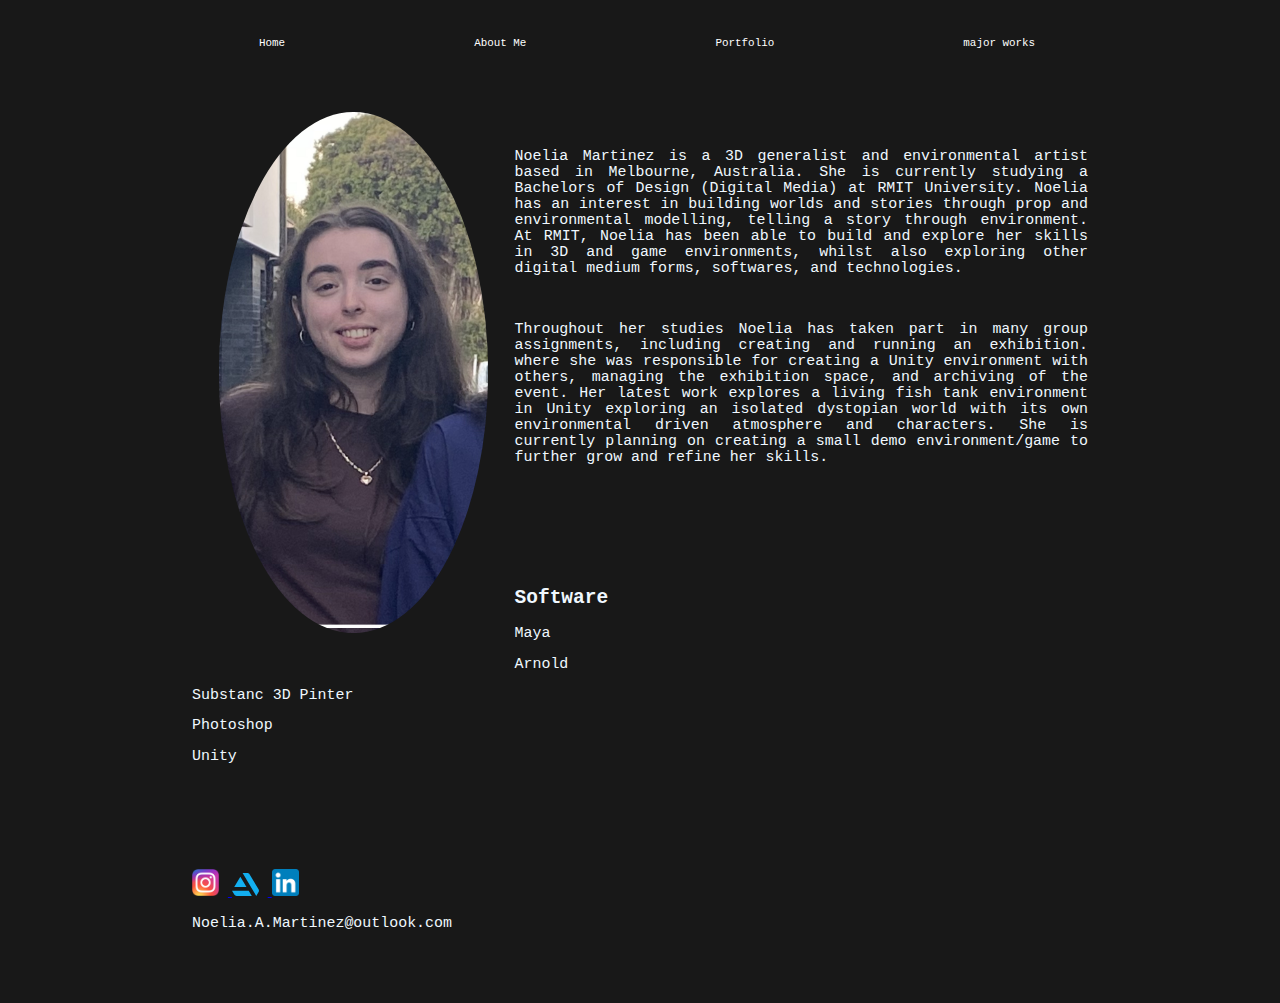
==== AboutMe.html @ 2b75789a "Add files via upload" ====
<!DOCTYPE html>

<html lang="en">

  <head>

    <meta charset="utf-8" name="viewport" content="width=device-width, initial-scale=1.0">

    <link rel="stylesheet" type="text/css" href="about me css.css">
    
   <script src="./script.js" defer></script>

   <br>
    <title>About Me</title>
    <link rel="icon" href="Images/SVG/1x/Asset 2.png" type="image/x-icon"/>
  </head>

  <body>

    <!-- top bar and navigation bar-->
    <center>
      <div class="topbar">
          <div class="menu">
              <ul>
                  <li><a class="line" href="index.html" style="color: white;">Home</a></li>
                  <li><a class="line" href="AboutMe.html" style="color: white;">About Me</a></li>
                  <li><a href="Portfolio.html" style="color: white;">Portfolio</a></li>
                  <li><a href="majorworkds.html" style="color: white;">major works</a></li>
              </ul>
          </div>
      </div>
  </center>
  <div class="mainbody">
    <div class="image">
      <img src="images/meeeeeee.png" style="border-radius: 100%;">
    </div>
    <p class="write">
      Noelia Martinez is a 3D generalist and environmental artist based in Melbourne, Australia. She is currently studying a Bachelors of Design (Digital Media) at RMIT University. Noelia has an interest in building worlds and stories through prop and environmental modelling, telling a story through environment. At RMIT, Noelia has been able to build and explore her skills in 3D and game environments, whilst also exploring other digital medium forms, softwares, and technologies.</p>
  <p>
    <br>
    <p>
      Throughout her studies Noelia has taken part in many group assignments, including creating and running an exhibition. where she was responsible for creating a Unity environment with others,  managing the exhibition space, and archiving of the event. Her latest work explores a living fish tank environment in Unity exploring an isolated dystopian world with its own environmental driven atmosphere and characters. She is currently planning on creating a small demo environment/game to further grow and refine her skills.

    </p>
    <br>
    <br>
    <br>
    <br>
     

<br>
    <h2>
      Software
    </h2>
    <P>Maya</P>
    <P>Arnold</P>
    <P>Substanc 3D Pinter</P>
    <P>Photoshop</P>
    <P>Unity</P>

    <br>
<!--
    <li><a class="line" href="https://www.instagram.com/noa.a.mar3d?igsh=MWM0d3p6eW94ODRnNQ%3D%3D&utm_source=qr" style="color: white;">Insta</a></li>
    <li><a class="line" href="https://www.artstation.com/noeliamartinez8" style="color: white;">ArtStation</a></li>
    <li><a class="line" href="https://www.linkedin.com/in/noelia-martinez-0542102ba/" style="color: white;">linkedIn</a></li>
-->

<br>
<br>
<br>
<br>

<a href="https://www.instagram.com/noa.a.mar3d?igsh=MWM0d3p6eW94ODRnNQ%3D%3D&utm_source=qr">
  <img class="likes" src="images/Instagram_logo_2016.svg.webp" width="3%">
</a>

<a href="https://www.artstation.com/noelia_a_mar ">
  <img class="likes" src="images/artstation-1.svg" width="3%">
</a>

<a href="https://www.linkedin.com/in/noaamar/ 
">
  <img class="likes" src="images/LinkedIn_icon.svg.png" width="3%">
</a>
<P>Noelia.A.Martinez@outlook.com</P>

  </div>
  <!--
  <div class="text1">
    /
<h1>
  socials
</h1>
<p1>
  Linkedin
</p1>
<p1>
  Instagram
</p1>
<p1>
  Artsation
</p1>
<p1>
  email
</p1>
  </div>
</div>
---- about me css.css ----
/*
/* z-index order */*/*/

ul {
   list-style-type: none;
   margin: 0;
   padding: 0;
   height: 90%;
 }
 

/*



body{
  display: flex;
  flex-direction: column;
  background-color: var(--col-01);
  color: var(--col-02);
  color: white;
  font-family: 'Franklin Gothic Medium', 'Arial Narrow', Arial, sans-serif ;
  font-size: 21px;
  text-align: justify;
  font-family: 'Lucida Sans', 'Lucida Sans Regular', 'Lucida Grande', 'Lucida Sans Unicode', Geneva, Verdana, sans-serif;
  background-color: #131313;
}

* {box-sizing:border-box}

/
*/
/*
* {
  margin: 0;
  padding: 0;
}

.menu {
  height: 100vh; /* 100% of the viewport height */
  body{
    background-color: #181818;
    background-repeat: no-repeat; /* Prevent tiling */
    background-size: cover; /* Scale to cover the container */
    margin-top: 0%;
    margin-left: 0%;
    margin-right: 0%;
  }
  
  
  .topbar{
    background-color: #181818;
    width: fill page;
    height: 6vh;
    text-align: center; /* Center the menu horizontally */
    margin-top: 0%;
  
  }
  
  .menu ul {
    padding-top: 0.7%;
    list-style: none; /* Remove default list styles */
    padding-left: 14%; /* Remove default padding */
    align-items: center;
    margin-top: 0%;
  }
  
  .menu li {
    display: inline-block; /* Display list items side by side */
    margin-right: 15%; /* Add spacing between menu items */
    font-size: 1vw;
    margin-top: 0%;
  
  }
  .menu a {
    color: white; /* Set the font color */
    font-family: monospace; /* Specify the font family */
    font-size: 85%; /* Adjust the font size as needed */
    text-decoration: none; /* Remove underline */
    transition:0.3s ease-in-out; /* Smooth transition for font size */
    display: inline-block; /* Make the link an inline block element */
    padding: 10px; /* Add padding to increase the hover area */
}

.menu a:hover {
    background-color: #535353; /* Change color on hover (you can choose any color) */
    border-radius:75%;
    cursor: pointer; /* Show pointer cursor on hover */
}
  
.likes{
  padding-right: 1%;
  width: 10%;
}

  
  
  /* desktop*/
  @media (min-width: 1000px) {
    body  {
      overflow: hidden;
      background-repeat: no-repeat; /* Prevent tiling */
    }
  }


.mainbody{
  margin-left: 15%;
  margin-right: 15%;
}
.likes{
  padding-right: 1%;
  width: 3%;
}

.text1 {
  margin-left: 15%; /* Add spacing between image and text */
}


.mainbody {
  overflow: hidden; /* Clear floats */
  margin-top: 1%;
}

div image {
  all: unset;
}

.image img {
  width: 30%;
  float: left;
  padding: 3%;

}

.text {
  float: right;
}

.write{
  margin-top: 7%;
}

p{
  text-align: justify;
}

p{
  font-family: monospace;
  color: aliceblue;
  font-size: 115%;
}

h2{
  font-family: monospace;
  color: aliceblue;
}


 /* Mobile :999px. */
 @media (max-width: 767px) {
  body  {

    background-color: #181818;
    background-repeat: no-repeat; /* Prevent tiling */
    background-size: cover; /* Scale to cover the container */
    margin-top: 0%;
    margin-left: 0%;
    margin-right: 0%;
    background-repeat: no-repeat; /* Prevent tiling */
  
  }
  .likes{
    padding-right: 1%;
    width: 20%;
  }
    .menu a {
      color: white; /* Set the font color */
      font-family: monospace; /* Specify the font family */ 
      text-decoration: none; /* Remove underline */
      transition:0.3s ease-in-out; /* Smooth transition for font size */
      display: inline-block; /* Make the link an inline block element */
      padding: 10px; /* Add padding to increase the hover area */
  }
  
  .topbar{
    padding-top: 10%;
    background-color: #181818;
    width: fill page;
    height: 6vh;
    text-align: center; /* Center the menu horizontally */
    margin-top: 0%;
  
  }
  .menu ul {
    padding-top: 0.2%;
    list-style: none; /* Remove default list styles */
    padding-left: 1%; /* Remove default padding */
    align-items: center;
    margin-top: 0%;
  }
  .menu li {
    display: inline-block; /* Display list items side by side */
    margin-right: 2%; /* Add spacing between menu items */
    font-size: 13px;
    margin-top: 1%;
  
  }

  .image img {
    width: 78%;

    padding-right: 8.8%;
    padding-bottom: 5%;
  }

  
  p{
    font-family: monospace;
    color: aliceblue;
    font-size: 108%;
  }
}
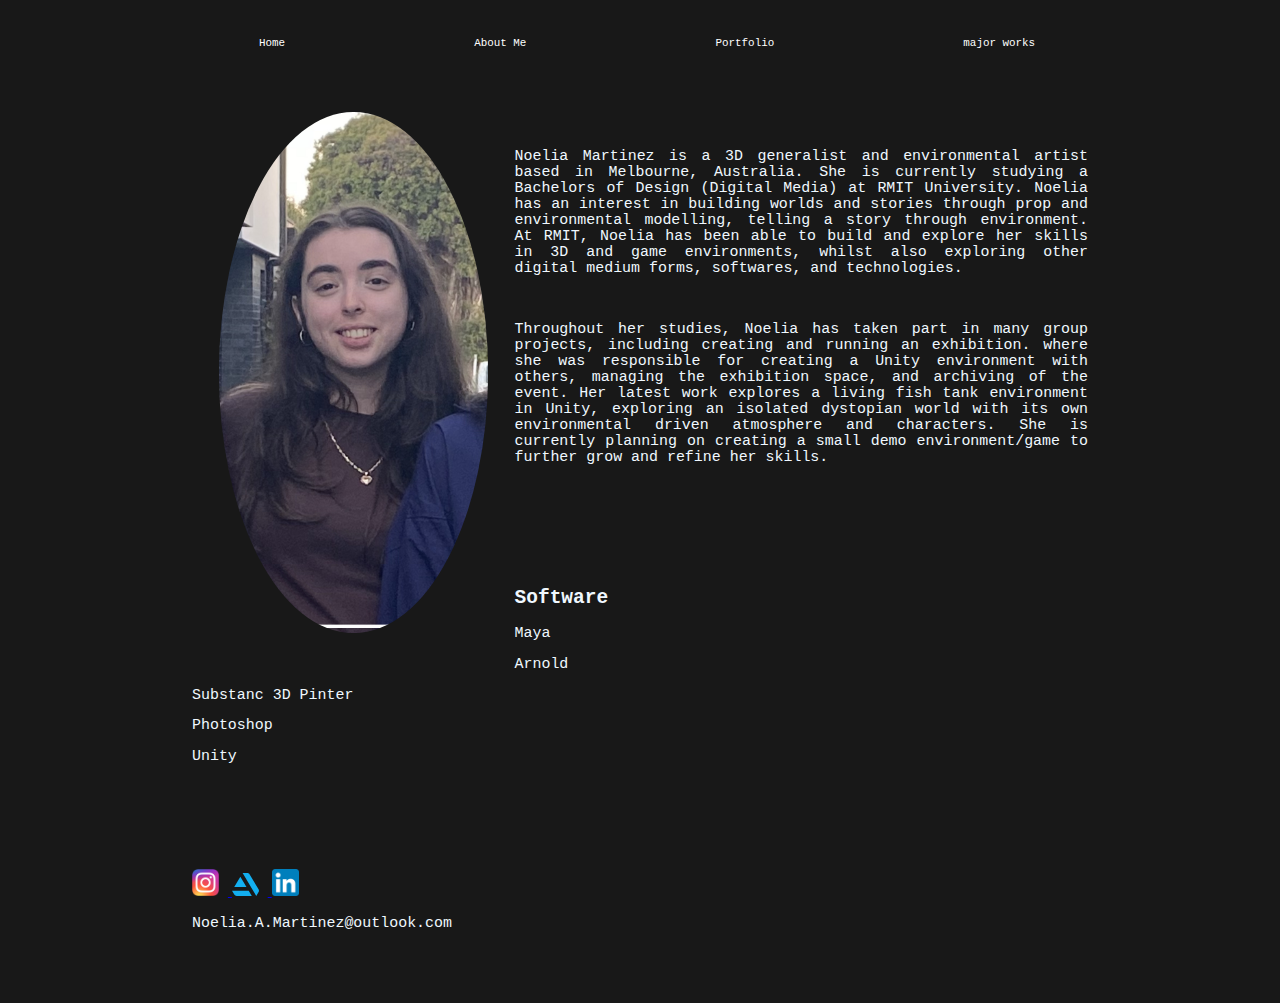
==== commit 25f8bba2: "Update AboutMe.html" ====
--- a/AboutMe.html
+++ b/AboutMe.html
@@ -12,7 +12,7 @@
 
    <br>
     <title>About Me</title>
-    <link rel="icon" href="Images/SVG/1x/Asset 2.png" type="image/x-icon"/>
+    <link rel="icon" href="Images/SVG/Asset 2.svg" type="image/x-icon"/>
   </head>
 
   <body>
@@ -25,7 +25,7 @@
                   <li><a class="line" href="index.html" style="color: white;">Home</a></li>
                   <li><a class="line" href="AboutMe.html" style="color: white;">About Me</a></li>
                   <li><a href="Portfolio.html" style="color: white;">Portfolio</a></li>
-                  <li><a href="majorworkds.html" style="color: white;">major works</a></li>
+                  <li><a href="Major_Works.html" style="color: white;">major works</a></li>
               </ul>
           </div>
       </div>
@@ -39,7 +39,7 @@
   <p>
     <br>
     <p>
-      Throughout her studies Noelia has taken part in many group assignments, including creating and running an exhibition. where she was responsible for creating a Unity environment with others,  managing the exhibition space, and archiving of the event. Her latest work explores a living fish tank environment in Unity exploring an isolated dystopian world with its own environmental driven atmosphere and characters. She is currently planning on creating a small demo environment/game to further grow and refine her skills.
+    Throughout her studies, Noelia has taken part in many group projects, including creating and running an exhibition. where she was responsible for creating a Unity environment with others, managing the exhibition space, and archiving of the event. Her latest work explores a living fish tank environment in Unity, exploring an isolated dystopian world with its own environmental driven atmosphere and characters. She is currently planning on creating a small demo environment/game to further grow and refine her skills.
 
     </p>
     <br>
@@ -104,4 +104,4 @@
   email
 </p1>
   </div>
-</div>+</div>
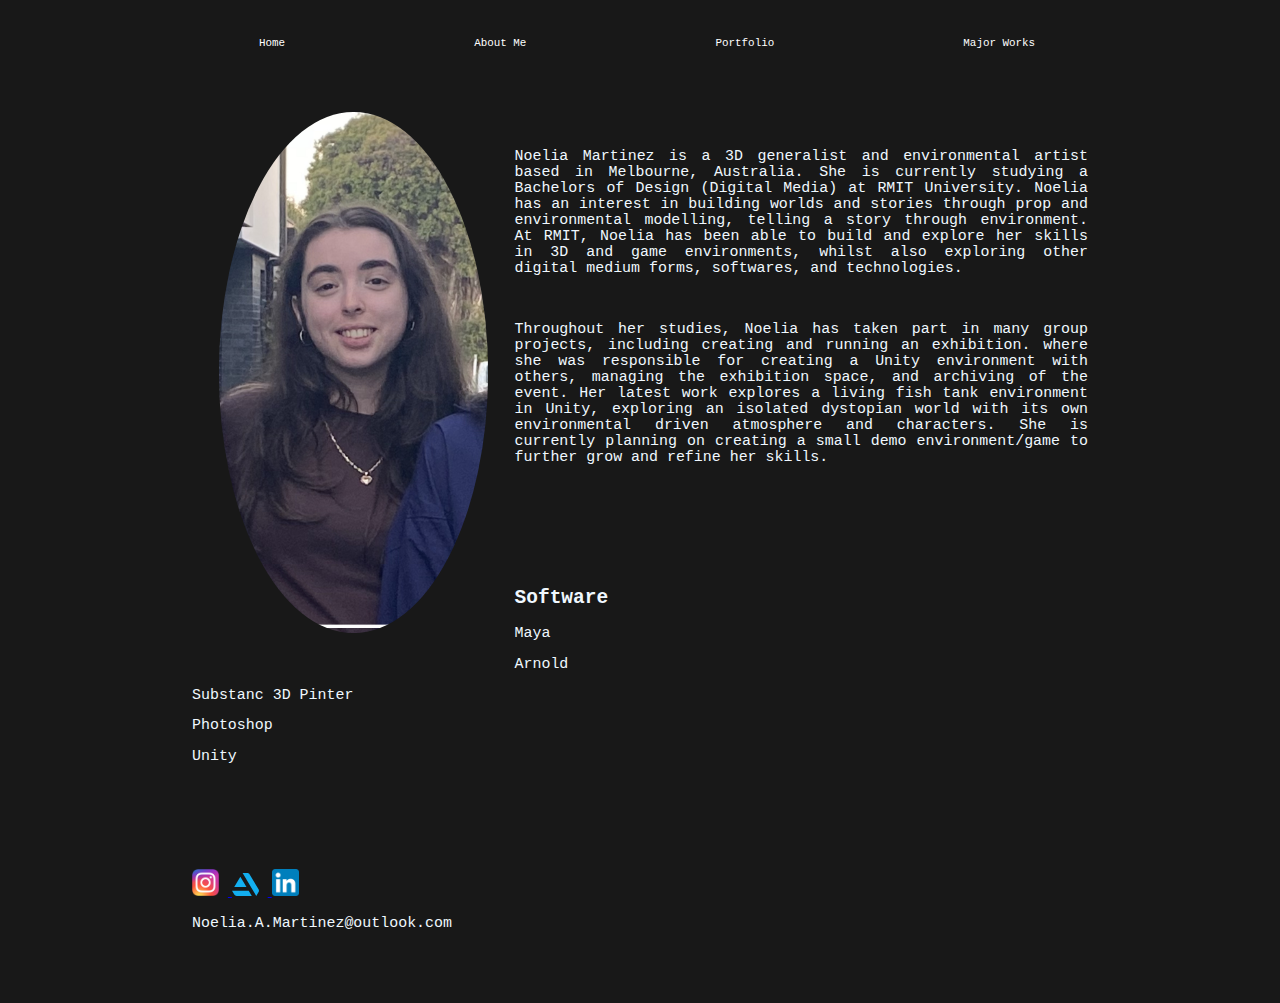
==== commit 34855e76: "Update AboutMe.html" ====
--- a/AboutMe.html
+++ b/AboutMe.html
@@ -25,7 +25,7 @@
                   <li><a class="line" href="index.html" style="color: white;">Home</a></li>
                   <li><a class="line" href="AboutMe.html" style="color: white;">About Me</a></li>
                   <li><a href="Portfolio.html" style="color: white;">Portfolio</a></li>
-                  <li><a href="Major_Works.html" style="color: white;">major works</a></li>
+                  <li><a href="Major_Works.html" style="color: white;">Major Works</a></li>
               </ul>
           </div>
       </div>
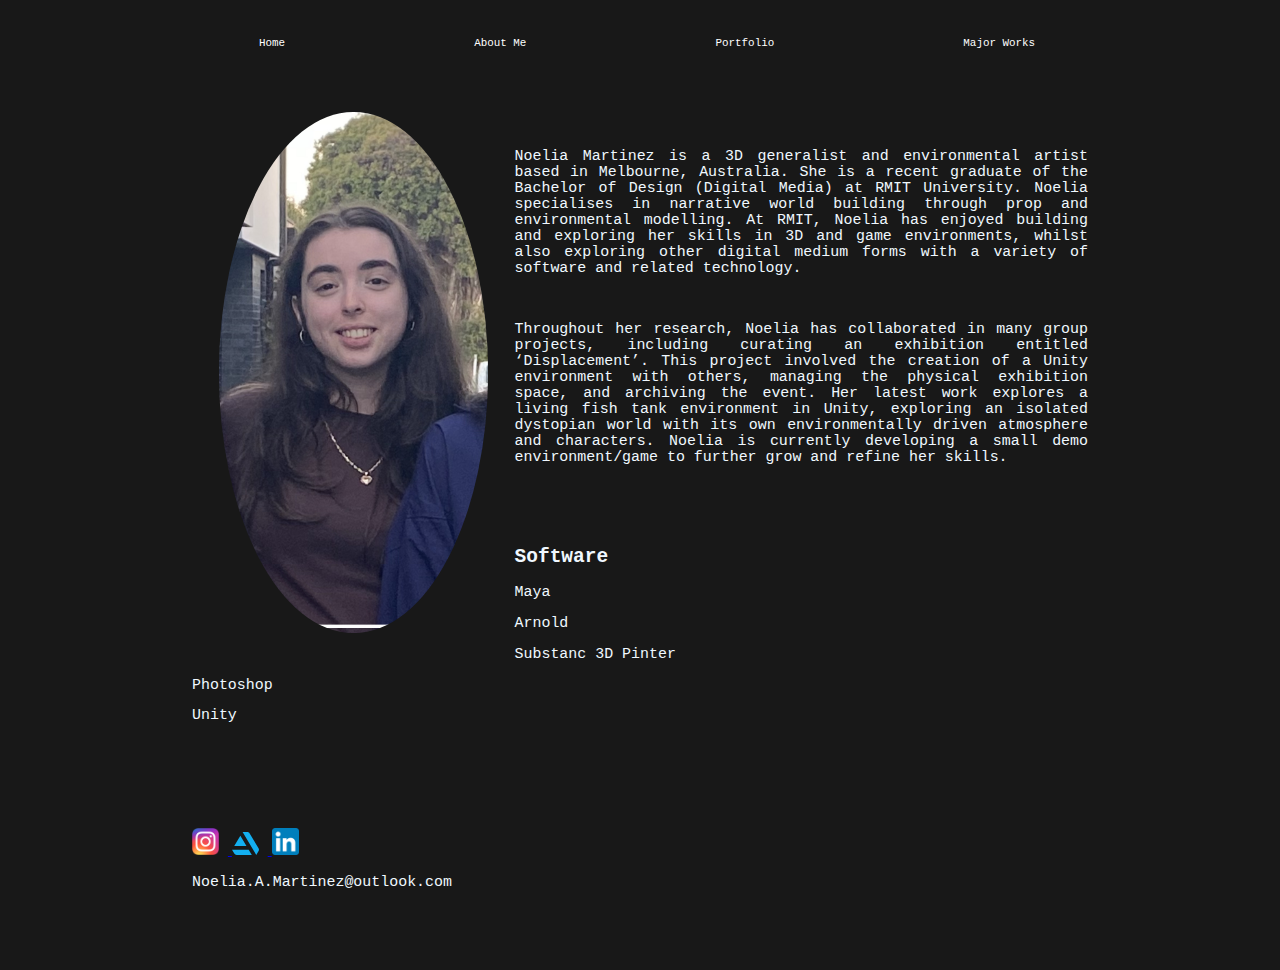
==== commit 8f95e515: "Update AboutMe.html" ====
--- a/AboutMe.html
+++ b/AboutMe.html
@@ -35,13 +35,12 @@
       <img src="images/meeeeeee.png" style="border-radius: 100%;">
     </div>
     <p class="write">
-      Noelia Martinez is a 3D generalist and environmental artist based in Melbourne, Australia. She is currently studying a Bachelors of Design (Digital Media) at RMIT University. Noelia has an interest in building worlds and stories through prop and environmental modelling, telling a story through environment. At RMIT, Noelia has been able to build and explore her skills in 3D and game environments, whilst also exploring other digital medium forms, softwares, and technologies.</p>
+   Noelia Martinez is a 3D generalist and environmental artist based in Melbourne, Australia. She is a recent graduate of the Bachelor of Design (Digital Media) at RMIT University. Noelia specialises in narrative world building through prop and environmental modelling. At RMIT, Noelia has enjoyed building and exploring her skills in 3D and game environments, whilst also exploring other digital medium forms with a variety of software and related technology.
+</p>
   <p>
     <br>
     <p>
-    Throughout her studies, Noelia has taken part in many group projects, including creating and running an exhibition. where she was responsible for creating a Unity environment with others, managing the exhibition space, and archiving of the event. Her latest work explores a living fish tank environment in Unity, exploring an isolated dystopian world with its own environmental driven atmosphere and characters. She is currently planning on creating a small demo environment/game to further grow and refine her skills.
-
-    </p>
+  Throughout her research, Noelia has collaborated in many group projects, including curating an exhibition entitled ‘Displacement’. This project involved the creation of a Unity environment with others, managing the physical exhibition space, and archiving the event. Her latest work explores a living fish tank environment in Unity, exploring an isolated dystopian world with its own environmentally driven atmosphere and characters. Noelia is currently developing a small demo environment/game to further grow and refine her skills.
     <br>
     <br>
     <br>
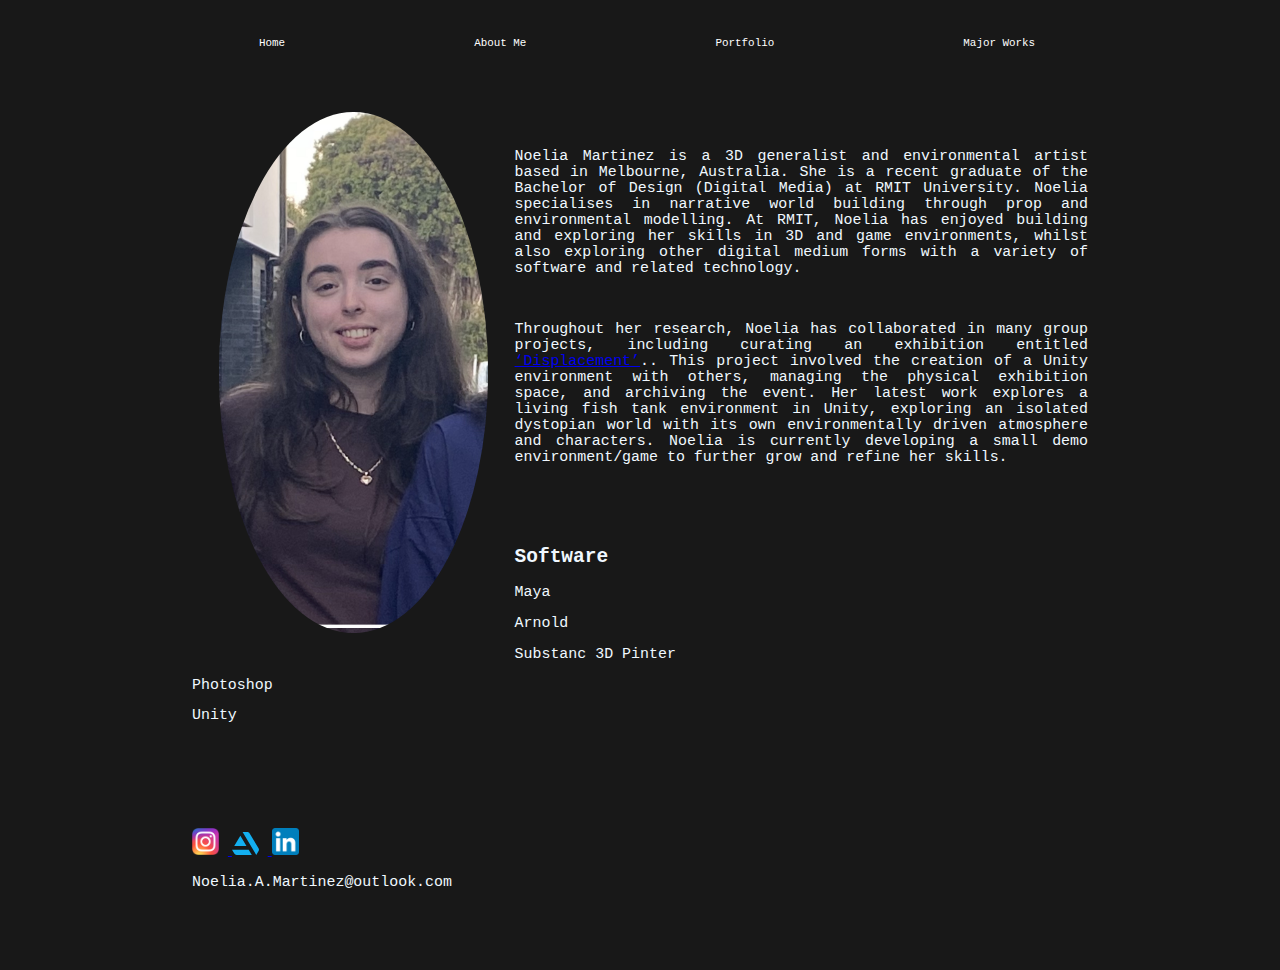
==== commit a060aea6: "Update AboutMe.html" ====
--- a/AboutMe.html
+++ b/AboutMe.html
@@ -40,7 +40,7 @@
   <p>
     <br>
     <p>
-  Throughout her research, Noelia has collaborated in many group projects, including curating an exhibition entitled ‘Displacement’. This project involved the creation of a Unity environment with others, managing the physical exhibition space, and archiving the event. Her latest work explores a living fish tank environment in Unity, exploring an isolated dystopian world with its own environmentally driven atmosphere and characters. Noelia is currently developing a small demo environment/game to further grow and refine her skills.
+  Throughout her research, Noelia has collaborated in many group projects, including curating an exhibition entitled  <a href="https://jackson-baker-uni.github.io/Displacement/">‘Displacement’</a>.. This project involved the creation of a Unity environment with others, managing the physical exhibition space, and archiving the event. Her latest work explores a living fish tank environment in Unity, exploring an isolated dystopian world with its own environmentally driven atmosphere and characters. Noelia is currently developing a small demo environment/game to further grow and refine her skills.
     <br>
     <br>
     <br>
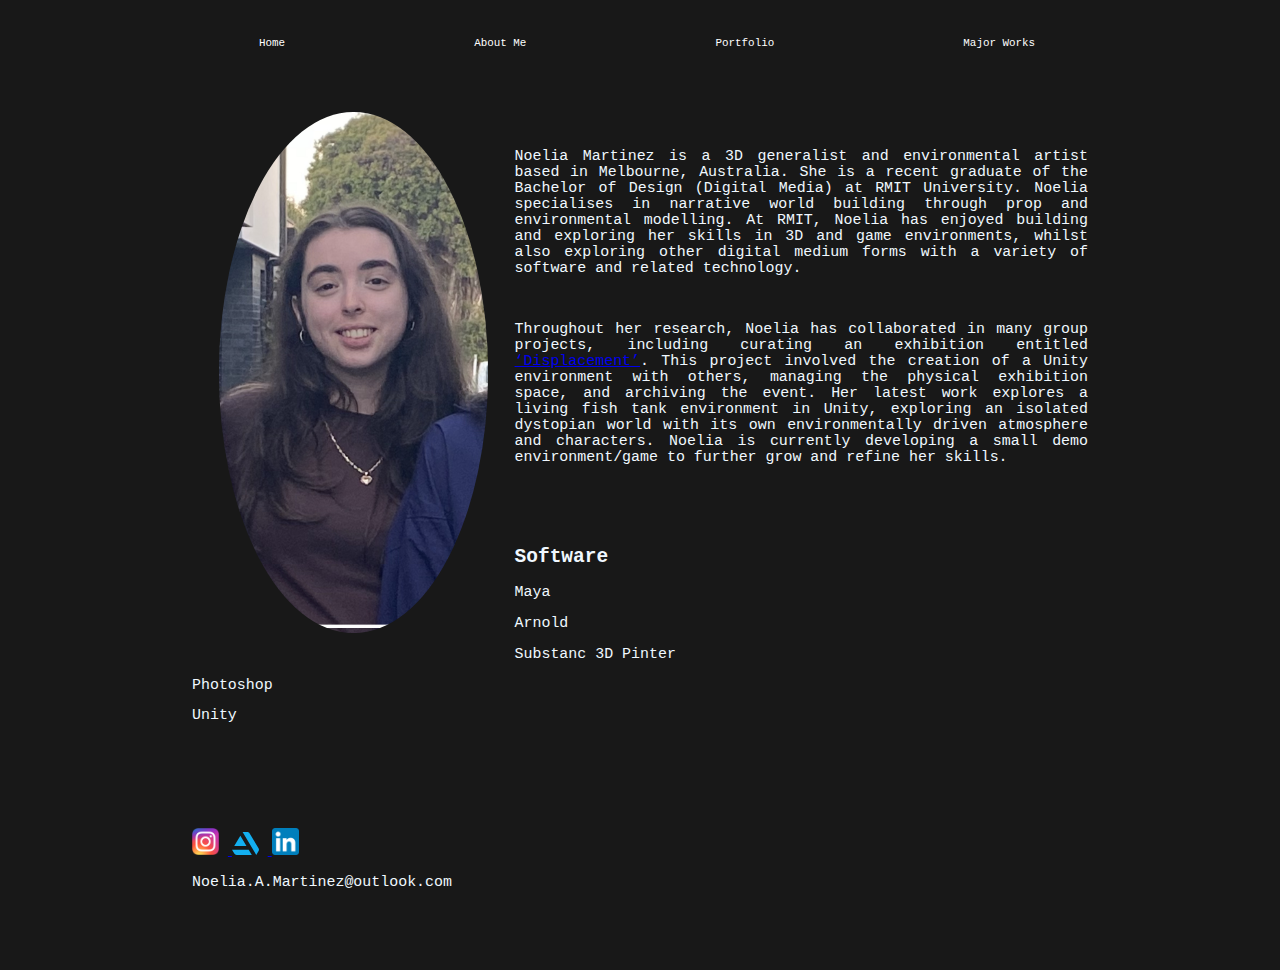
==== commit 3177ae3f: "Add files via upload" ====
--- a/AboutMe.html
+++ b/AboutMe.html
@@ -40,7 +40,7 @@
   <p>
     <br>
     <p>
-  Throughout her research, Noelia has collaborated in many group projects, including curating an exhibition entitled  <a href="https://jackson-baker-uni.github.io/Displacement/">‘Displacement’</a>.. This project involved the creation of a Unity environment with others, managing the physical exhibition space, and archiving the event. Her latest work explores a living fish tank environment in Unity, exploring an isolated dystopian world with its own environmentally driven atmosphere and characters. Noelia is currently developing a small demo environment/game to further grow and refine her skills.
+  Throughout her research, Noelia has collaborated in many group projects, including curating an exhibition entitled  <a href="https://jackson-baker-uni.github.io/Displacement/">‘Displacement’</a>. This project involved the creation of a Unity environment with others, managing the physical exhibition space, and archiving the event. Her latest work explores a living fish tank environment in Unity, exploring an isolated dystopian world with its own environmentally driven atmosphere and characters. Noelia is currently developing a small demo environment/game to further grow and refine her skills.
     <br>
     <br>
     <br>
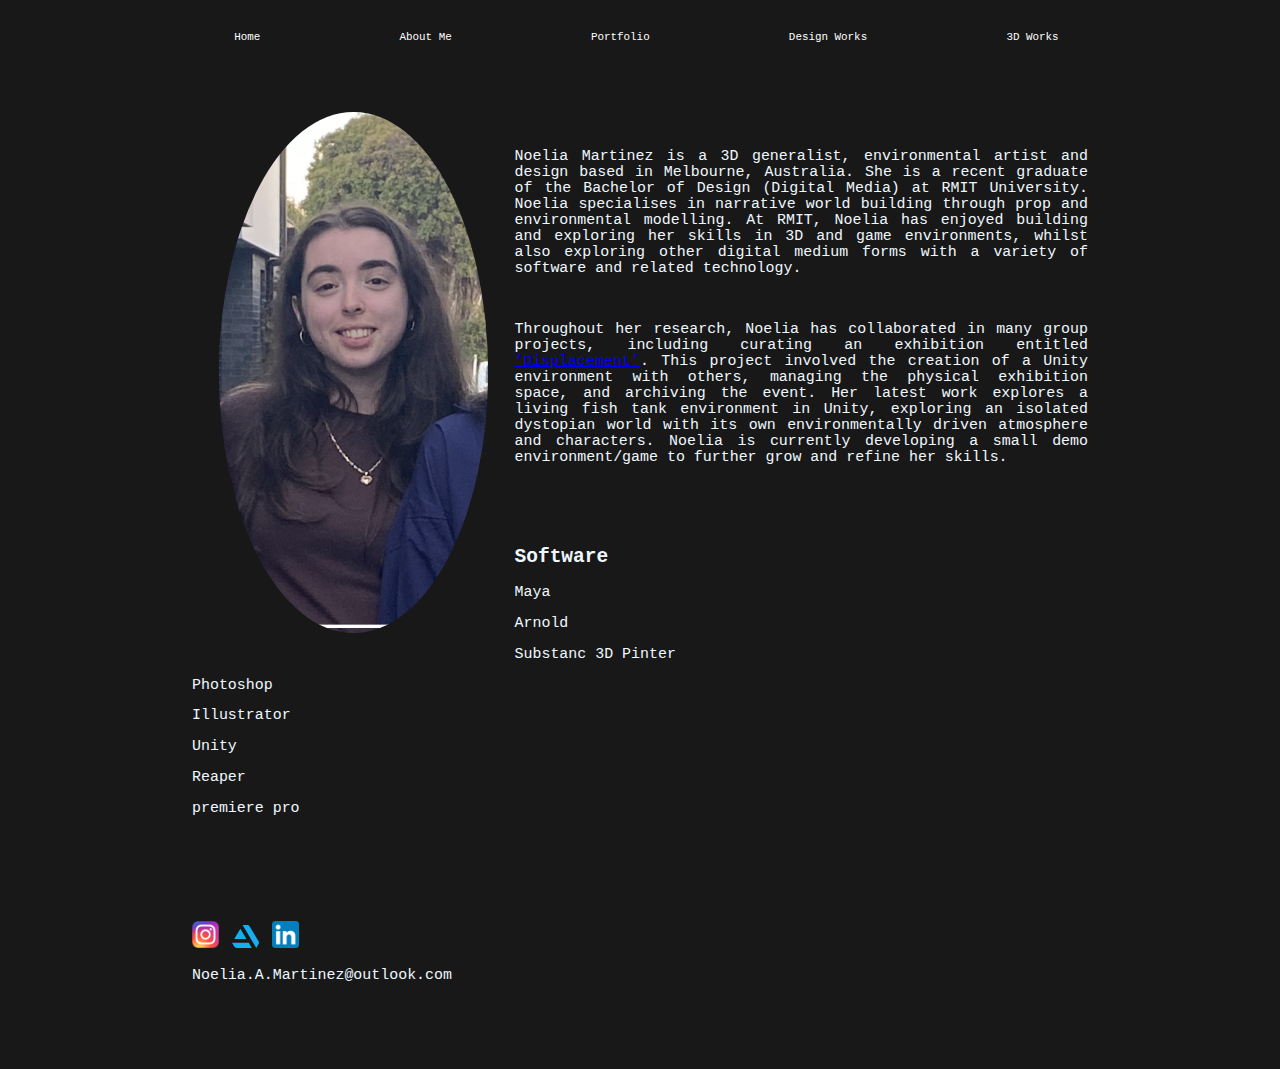
==== commit 1b125f5a: "Update" ====
--- a/AboutMe.html
+++ b/AboutMe.html
@@ -17,7 +17,6 @@
 
   <body>
 
-    <!-- top bar and navigation bar-->
     <center>
       <div class="topbar">
           <div class="menu">
@@ -25,17 +24,19 @@
                   <li><a class="line" href="index.html" style="color: white;">Home</a></li>
                   <li><a class="line" href="AboutMe.html" style="color: white;">About Me</a></li>
                   <li><a href="Portfolio.html" style="color: white;">Portfolio</a></li>
-                  <li><a href="Major_Works.html" style="color: white;">Major Works</a></li>
+                  <li><a href="Design.html" style="color: white;">Design Works</a></li>
+                  <li><a href="Major_Works.html" style="color: white;">3D Works</a></li>
               </ul>
           </div>
       </div>
+  </center>
   </center>
   <div class="mainbody">
     <div class="image">
       <img src="images/meeeeeee.png" style="border-radius: 100%;">
     </div>
     <p class="write">
-   Noelia Martinez is a 3D generalist and environmental artist based in Melbourne, Australia. She is a recent graduate of the Bachelor of Design (Digital Media) at RMIT University. Noelia specialises in narrative world building through prop and environmental modelling. At RMIT, Noelia has enjoyed building and exploring her skills in 3D and game environments, whilst also exploring other digital medium forms with a variety of software and related technology.
+   Noelia Martinez is a 3D generalist, environmental artist and design based in Melbourne, Australia. She is a recent graduate of the Bachelor of Design (Digital Media) at RMIT University. Noelia specialises in narrative world building through prop and environmental modelling. At RMIT, Noelia has enjoyed building and exploring her skills in 3D and game environments, whilst also exploring other digital medium forms with a variety of software and related technology.
 </p>
   <p>
     <br>
@@ -55,7 +56,10 @@
     <P>Arnold</P>
     <P>Substanc 3D Pinter</P>
     <P>Photoshop</P>
+    <P>Illustrator</P>
     <P>Unity</P>
+    <p>Reaper</p>
+    <p>premiere pro</p>
 
     <br>
 <!--
--- a/about me css.css
+++ b/about me css.css
@@ -58,16 +58,16 @@
   }
   
   .menu ul {
-    padding-top: 0.7%;
+    padding-top: 0.2%;
     list-style: none; /* Remove default list styles */
-    padding-left: 14%; /* Remove default padding */
+    padding-left: 10%; /* Remove default padding */
     align-items: center;
     margin-top: 0%;
   }
   
   .menu li {
     display: inline-block; /* Display list items side by side */
-    margin-right: 15%; /* Add spacing between menu items */
+    margin-right: 10%; /* Add spacing between menu items */
     font-size: 1vw;
     margin-top: 0%;
   
